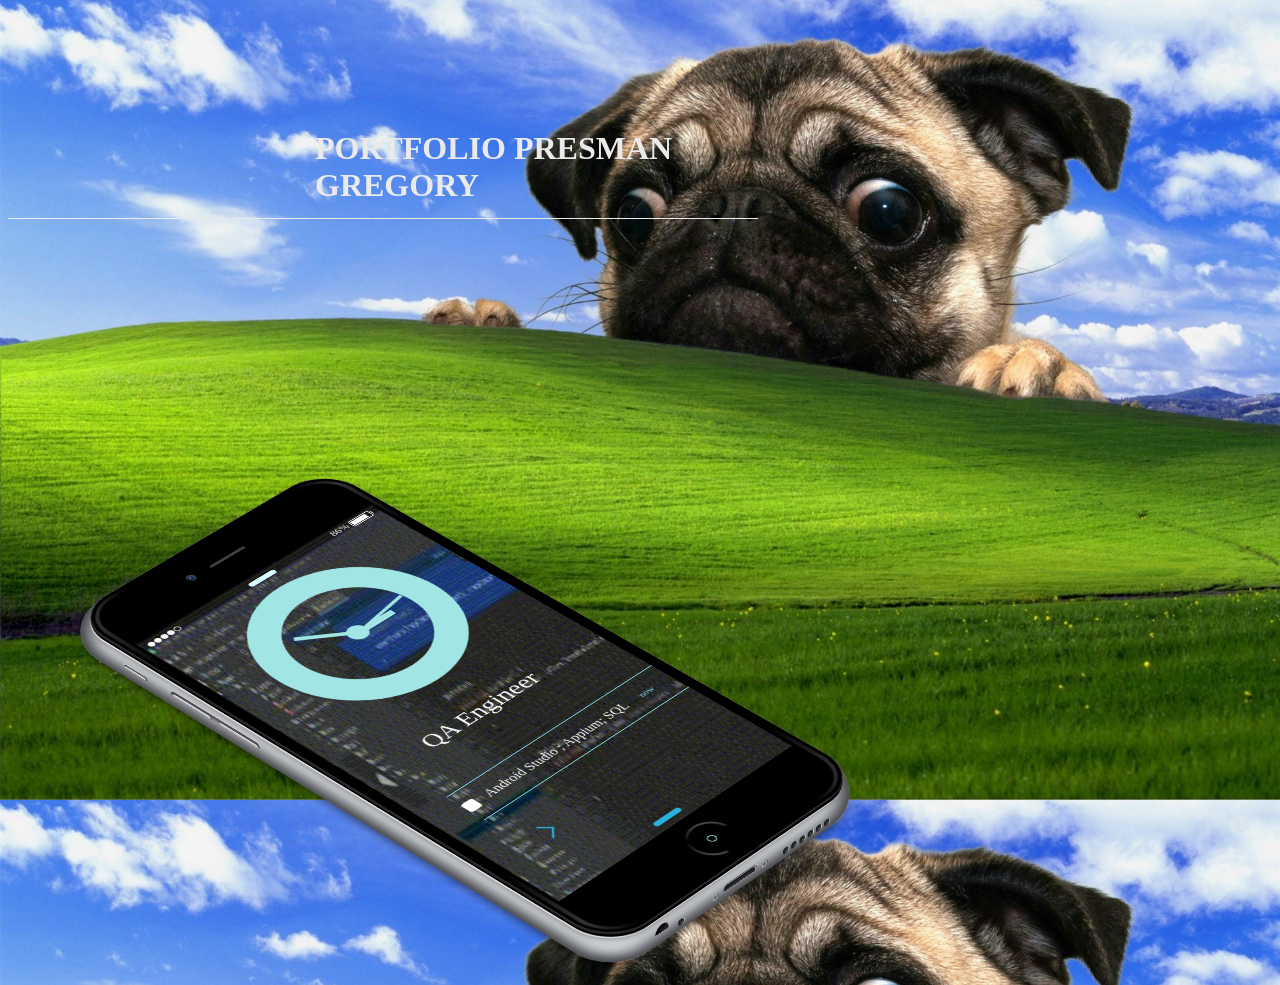
==== index.html @ 66031524 "Add files via upload" ====
<!DOCTYPE html>
<html lang="en" >
<head>
  <meta charset="UTF-8">
  <title>CodePen - Phone</title>
  <link rel='stylesheet' href='https://cdnjs.cloudflare.com/ajax/libs/font-awesome/4.4.0/css/font-awesome.min.css'><link rel="stylesheet" href="./style.css">

</head>
<body>
<!-- partial:index.partial.html -->
<h1 id='main'>PORTFOLIO PRESMAN GREGORY</h1>
<div id=wrapper>
<div id=iphone>
<div id=shadow></div>
<div id=side></div>
<div id=lines>
<div>
<div>
<div></div>
</div>
</div>
<div>
<div>
<div></div>
</div>
</div>
</div>
<div id=toggler>
<div></div>
</div>
<div id=aux></div>
<div id=lightning></div>
<div id=bottom-speaker>
<div></div>
<div></div>
<div></div>
<div></div>
<div></div>
<div></div>
<div></div>
</div>
<div id=skrews>
<div></div>
<div></div>
</div>
<div id=volume>
<div></div>
<div></div>
</div>
<div id=front>
<div id=front-cover></div>
<div id=camera>
<div></div>
</div>
<div id=speaker></div>
<div id=screen>

  <div class="description">
  <img src="images/A11.gif" width="370" height="655">
</div>
<div id=reminder>
<div></div>
<div> Android Studio ; Appium; SQL</div>
<div>now</div>
</div>
<div id=circle></div>
<div id=time><div id=clock>
<div id=hours></div>
<div id=minutes></div>
<div id=seconds></div>
</div></div>
<div id=date>QA Engineer</div>
<div id=bottom></div>
<div id=top></div>
<div id=slide>
<div></div>
<p>slide to unlock</p>
</div>
<div id=signal>
<div></div>
<div></div>
<div></div>
<div></div>
<div></div>
</div>
<div id=battery>
<div>86%</div>
<div>
<div></div>
<div></div>
</div>
</div>
</div>
<div id=home>
<div><div class=pulse></div>
</div><menu>
<li><a href=https://github.com/TestKeeper><span aria-hidden=true class="fa fa-github fa-spin" style=color:white></a></li>
<li><span aria-hidden=true class="fa fa-phone" style=color:white></a></li>
<li><a href=https://github.com/TestKeeper?tab=repositories><span aria-hidden=true class="fa fa-cogs fa-spin" style=color:white></a></li>
<li><span aria-hidden=true class="fa fa-envelope" style=color:white></a></li>
<li><a https://career.habr.com/testkeeper<span aria-hidden=true class="fa fa-globe fa-spin" style=color:white></a></li>
<li><span aria-hidden=true class="fa fa-shopping-cart" style=color:white></a></li>
</menu>
</div>
</div>
</div>
</div>
</div>
<!-- partial -->
  <script  src="./script.js"></script>

</body>
</html>
---- style.css ----
@font-face {
  font-family: Helvetica;
  src: url(https://s3-us-west-2.amazonaws.com/s.cdpn.io/164210/HelveticaNeue-UltraLight.otf) format('TrueType');
  font-weight: 500
}
::-webkit-scrollbar{width: 8px;}::-webkit-scrollbar-track{background: #7F8C8D;}::-webkit-scrollbar-thumb{background: #7F8C8D;}::-webkit-scrollbar-thumb:hover{background: #fff;}

body {
  background-image: url("./images/B3.jpg");
    
background-size: 100% auto;
    height:160px;
    padding-left:280px;
    padding-top:50px;
    width:470px;
    color: #eaeaea;
    border-bottom:1px solid #eaeaea;
}

#main{
  padding-bottom: 10px;
  padding-left: 15px;
  padding-right:10px;
  padding-top:60px;
  margin:12px
  }

#wrapper {
  height: 152px;
  width: 800px;
  margin-left: -700px;
  margin-top: 5px;
  position: absolute;
  perspective: 6000px;
  top: 50%;
  left: 60%
}

#iphone {
  height: 760px;
  width: 372px;
  border-radius: 50px;
  position: absolute;
  background: 0;
  box-shadow: none;
  left: 206px;
  top: -140px;
  transform: rotateX(54deg) rotateZ(-46deg);
  transform-style: preserve-3d
}

#side {
  background: #cdd0d5;
  width: 393px;
  height: 780px;
  border-top-left-radius: 77px;
  border-bottom-left-radius: 49px;
  border-bottom-right-radius: 86px;
  border-top-right-radius: 70px;
  position: absolute;
  top: 5px;
  left: -26px;
  box-shadow: inset #3d3e42 0 0 15px 9px
}

#front {
  width: 362px;
  height: 750px;
  border-radius: 49px;
  position: absolute;
  background-image: -webkit-linear-gradient(-27deg, #444, #000 10%, #000 42%, #333, #000 57%, #000 91%, #444);
  left: 5px;
  top: 5px;
  box-shadow: inset #000 0 0 0 4px, #555 0 0 3px 0, #222 -3px 2px, #000 -5px 5px, #E0E0E0 -7px 6px 1px, #6D6D6D -7px 6px 9px;
  transform: translateZ(1px)
}

#front-cover {
  width: 344px;
  height: 734px;
  background: #000;
  border-radius: 39px;
  position: absolute;
  top: 8px;
  left: 9px
}

#home {
  position: absolute;
  width: 52px;
  height: 52px;
  border-radius: 50%;
  background: linear-gradient(32deg, #666, #000, #666);
  top: 684px;
  left: 160px
}

#home div {
  background: #000;
  border-radius: 50%;
  width: 46px;
  height: 46px;
  position: absolute;
  left: 3px;
  top: 3px
}

#camera {
  width: 11px;
  height: 11px;
  background: #000;
  position: absolute;
  top: 35px;
  left: 124px;
  border-radius: 50%;
  box-shadow: inset #666 -5px 2px 9px -2px
}

#camera div {
  width: 6px;
  height: 6px;
  background: radial-gradient(#E1E4F5, #0D2B69 33%);
  background-position: -1px -1px;
  position: absolute;
  top: 3px;
  left: 3px;
  border-radius: 50%
}

#speaker {
  width: 50px;
  height: 4px;
  border-radius: 2px;
  background: #555;
  position: absolute;
  top: 39px;
  left: 156px;
  box-shadow: inset #222 0 0 4px
}

#volume {
  height: 128px;
  width: 11px;
  border-radius: 10px;
  position: absolute;
  background: #f9f9fa;
  top: 171px;
  left: -20px;
  transform: rotateY(95deg);
  transform-style: preserve-3d;
  box-shadow: inset #292a2f 4px 0 8px 1px, #D5D5D5 -1px 0 2px
}

#volume div {
  width: 8px;
  height: 55px;
  background: #bbbcc0;
  border-radius: 10px;
  position: absolute;
  box-shadow: #eee -1px 1px, #777 -1px 3px, #505057 -3px 3px, inset #909197 -3px 0 3px
}

#volume div:first-child {
  top: 2px;
  left: 4px
}

#volume div:last-child {
  top: 69px;
  left: 4px
}

#toggler {
  height: 34px;
  width: 8px;
  border-radius: 10px;
  position: absolute;
  background: #2b2c31;
  top: 105px;
  left: -20px;
  transform: rotateY(95deg);
  transform-style: preserve-3d;
  box-shadow: inset #292a2f 4px 0 8px 1px, #D5D5D5 -1px 0 2px
}

#toggler div {
  width: 4px;
  height: 31px;
  background: #bbbcc0;
  border-radius: 10px;
  position: absolute;
  box-shadow: #eee -1px 1px, #777 -2px 3px, #505057 -3px 3px, inset #909197 -3px 0 3px;
  top: -1px;
  left: 3px
}

#aux {
  width: 19px;
  height: 19px;
  background: #3b3b3b;
  border-radius: 50%;
  transform: rotateX(90deg) translateZ(1px);
  transform-style: preserve-3d;
  position: absolute;
  top: 766px;
  left: 45px;
  box-shadow: inset #000 6px -3px 10px 1px, #C7C7C7 1px 0 1px
}

#lightning {
  width: 48px;
  height: 12px;
  border-radius: 10px;
  background: #3f3f3f;
  transform: rotateX(90deg) translate3d(0px, 1px, 0px);
  top: 771px;
  position: absolute;
  left: 139px;
  box-shadow: inset #8e8f94 -1px 1px 0 2px, #515258 0 0 0 1px, inset #000 0 -3px 10px, #DADADA 1px 0 0 1px
}

#bottom-speaker {
  position: absolute;
  transform: rotateX(90deg);
  top: 781px;
  left: 70px
}

#bottom-speaker div {
  width: 8px;
  height: 8px;
  border-radius: 50%;
  background: #6c6d72;
  position: absolute;
  box-shadow: inset #000 1px -1px 4px 1px, #DADADA 1px 0
}

#bottom-speaker div:nth-child(2) {
  left: 150px
}

#bottom-speaker div:nth-child(3) {
  left: 162px
}

#bottom-speaker div:nth-child(4) {
  left: 174px
}

#bottom-speaker div:nth-child(5) {
  left: 186px
}

#bottom-speaker div:nth-child(6) {
  left: 198px
}

#bottom-speaker div:nth-child(7) {
  left: 210px
}

#skrews {
  position: absolute;
  top: 780px;
  left: 120px;
  transform: rotateX(90deg)
}

#skrews div {
  position: absolute;
  width: 8px;
  height: 8px;
  background: #5f5c5c;
  border-radius: 50%;
  top: 0;
  z-index: 4;
  box-shadow: inset #999aa0 0 0 0 2px, #444 1px 0
}

#skrews div:last-child {
  left: 70px
}

#lines {
  position: absolute;
  top: 82px;
  left: -32px
}

#lines>div:last-child {
  top: 634px
}

#lines div {
  width: 7px;
  height: 11px;
  position: absolute;
  transform-style: preserve-3d;
  transform-origin: 100% 100%
}

#lines>div {
  background: linear-gradient(right, #393A3C, #5A595E);
  transform: rotateY(90deg)
}

#lines>div>div {
  background: linear-gradient(right, #5A595E, #87868A);
  transform: rotateY(17deg);
  left: -6px
}

#lines>div>div>div {
  background: linear-gradient(right, #87868A, #A8A6AD);
  transform: rotateY(17deg);
  left: -6px
}

#shadow {
  width: 350px;
  height: 755px;
  background: black;
  position: absolute;
  top: 5px;
  left: 0;
  transform: translateZ(-17px);
  transform-style: preserve-3d;
  box-shadow: #000 0 0 10px 15px;
  opacity: .4;
  border-top-left-radius: 76px;
  border-top-right-radius: 200px;
  border-bottom-left-radius: 40px;
  border-bottom-right-radius: 56px
}

#screen {
  background: linear-gradient(#A1E5E5, #1987AA);
  width: 336px;
  height: 589px;
  position: absolute;
  top: 80px;
  left: 13px;
  font-weight: 300;
  color: #fff;
  background-size: 200% 100%;
  overflow: hidden
}

#time {
  font-size: 86px;
  left: 57px;
  top: 37px;
  position: absolute
}

#date {
  font-size: 30px;
  left: 85px;
  top: 310px;
  position: absolute
}

#bottom {
  width: 37px;
  height: 7px;
  border-radius: 5px;
  background: #2ab1db;
  position: absolute;
  top: 573px;
  left: 149px
}

#top {
  width: 37px;
  height: 7px;
  border-radius: 5px;
  background: #d7ffff;
  position: absolute;
  top: 10px;
  left: 149px
}

#slide {
  position: absolute;
  top: 489px;
  left: 88px;
  font-size: 28px;
  color: #2ab1db;
  background: linear-gradient(left, #2EC4F3 30%, #fff, #2EC4F3 70%);
  -webkit-background-clip: text;
  -webkit-text-fill-color: transparent;
  background-size: 350px;
  animation: slide 5s linear infinite;
  font-size: 15px
}

@keyframes slide {
  0% {
    background-position: 100px 0
  }
  40% {
    background-position: 440px 0
  }
  100% {
    background-position: 440px 0
  }
}

#slide div {
  transform: rotate(135deg);
  border-left: 2px solid #2ab1db;
  border-top: 2px solid #2ab1db;
  width: 15px;
  height: 15px;
  position: absolute;
  left: -29px;
  top: 10px
}

#signal {
  position: absolute;
  top: 9px;
  left: 7px
}

#signal div {
  width: 6px;
  height: 6px;
  border-radius: 50%;
  background: #fff;
  border: 1px solid #fff;
  position: absolute
}

#signal div:nth-child(2) {
  left: 9px
}

#signal div:nth-child(3) {
  left: 18px
}

#signal div:nth-child(4) {
  left: 27px
}

#signal div:nth-child(5) {
  left: 36px;
  background: 0
}

#battery {
  position: absolute;
  top: 3px;
  left: 270px;
  font-size: 13px
}

#battery>div:last-child {
  width: 27px;
  height: 9px;
  border: 1px solid #fff;
  position: absolute;
  top: 4px;
  left: 27px;
  border-radius: 2px
}

#battery div div:first-child {
  width: 21px;
  height: 7px;
  background: #fff;
  position: absolute;
  top: 1px;
  left: 1px
}

#battery div div:last-child {
  width: 1px;
  height: 6px;
  background: #FFF;
  position: absolute;
  left: 29px;
  top: 2px;
  border-radius: 0 1px 1px 0
}

#reminder {
  position: absolute;
  top: 400px;
  left: 40px;
  width: 296px;
  height: 50px;
  border-top: 1px solid #86e2f0;
  border-bottom: 1px solid #86e2f0;
  line-height: 50px;
  font-weight: 400;
  opacity: 0;
  animation: reminder .1s linear forwards 5s
}

#reminder div:first-child {
  background: #fff;
  width: 16px;
  height: 16px;
  border-radius: 3px;
  position: absolute;
  top: 18px
}

#reminder div:nth-child(2) {
  position: absolute;
  left: 30px
}

#reminder div:last-child {
  position: absolute;
  left: 251px;
  font-size: 11px;
  color: #86e2f0
}

@keyframes reminder {
  100% {
    opacity: 1
  }
}

#awwwards {
  position: absolute;
  bottom: 30px;
  left: 70px
}

#awwwards a {
  color: #444;
  text-decoration: none;
  border-bottom: 1px solid #888
}

#coolors {
  position: absolute;
  bottom: 30px;
  right: 30px;
  color: #444;
  text-decoration: none;
  border-bottom: 1px solid #888;
  animation: coolors 1s infinite;
  opacity: 1
}

@keyframes coolors {
  50% {
    right: 40px
  }
}

#clock {
  box-sizing: border-box;
  width: 225px;
  height: 225px;
  border: 35px solid #a1e5e5;
  border-radius: 50%;
  margin: 0 auto;
  -webkit-transform: rotate(-90deg);
  -ms-transform: rotate(-90deg);
  transform: rotate(-90deg)
}

#clock:after {
  content: "";
  display: block;
  position: absolute;
  top: 50%;
  left: 50%;
  background: black;
  border: 12px solid #a1e5e5;
  border-radius: 50%;
  -webkit-transform: translate(-50%, -50%);
  -ms-transform: translate(-50%, -50%);
  transform: translate(-50%, -50%)
}

#hours,
#minutes,
#seconds {
  position: absolute;
  top: 0;
  right: 0;
  bottom: 0;
  left: 0
}

#hours:after,
#hours:after,
#hours:after,
#minutes:after,
#minutes:after,
#minutes:after,
#seconds:after,
#seconds:after,
#seconds:after {
  content: "";
  display: block;
  margin: 50% 50%;
  width: 50%;
  -webkit-transform-origin: left top;
  -ms-transform-origin: left top;
  transform-origin: left top;
  -webkit-animation: clock linear infinite;
  animation: clock linear infinite
}

#hours:after {
  width: 30%;
  outline: 4px solid #a1e5e5;
  -webkit-animation-duration: 86400s;
  animation-duration: 86400s
}

#minutes:after {
  width: 40%;
  outline: 3px solid #a1e5e5;
  -webkit-animation-duration: 3600s;
  animation-duration: 3600s
}

#seconds:after {
  width: 48%;
  outline: 2px solid #a1e5e5;
  -webkit-animation-duration: 60s;
  animation-duration: 60s
}

@-webkit-keyframes clock {
  0% {
    -webkit-transform: rotate(0deg);
    transform: rotate(0deg)
  }
  100% {
    -webkit-transform: rotate(360deg);
    transform: rotate(360deg)
  }
}

@keyframes clock {
  0% {
    -webkit-transform: rotate(0deg);
    transform: rotate(0deg)
  }
  100% {
    -webkit-transform: rotate(360deg);
    transform: rotate(360deg)
  }
}

.pulse {
  position: absolute;
  display: block;
  width: 10px;
  height: 10px;
  background: #a1e5e5;
  border-radius: 50%;
  top: 80px;
  left: 90px;
  margin-left: 15px;
  margin-top: 15px
}

.pulse:before,
.pulse:after {
  content: "";
  position: absolute;
  box-sizing: border-box;
  width: 10px;
  height: 10px;
  border: 1px solid #a1e5e5;
  border-radius: 50%
}

.pulse:before {
  -webkit-animation: blip1 1s infinite cubic-bezier(0, 0.6, 1, 0.6);
  animation: blip1 1s infinite cubic-bezier(0, 0.6, 1, 0.6)
}

.pulse:after {
  -webkit-animation: blip2 1s infinite linear;
  animation: blip2 1s infinite linear
}

@-webkit-keyframes blip1 {
  to {
    -webkit-transform: scale(3);
    transform: scale(3);
    opacity: 0
  }
}

@keyframes blip1 {
  to {
    -webkit-transform: scale(3);
    transform: scale(3);
    opacity: 0
  }
}

@-webkit-keyframes blip2 {
  to {
    -webkit-transform: scale(2);
    transform: scale(2);
    opacity: 0
  }
}

@keyframes blip2 {
  to {
    -webkit-transform: scale(2);
    transform: scale(2);
    opacity: 0
  }
}

menu {
  -webkit-transition: all .25s ease-in-out;
  transition: all .25s ease-in-out;
  -webkit-transition-delay: .75s;
  transition-delay: .75s;
  -ms-transform: rotate(0deg);
  -webkit-transform: rotate(0deg);
  transform: rotate(0deg);
  background-color: transparent;
  margin: -45px 0 0 -45px;
  position: absolute;
  width: 90px;
  height: 90px;
  border-radius: 50%;
  cursor: pointer;
  left: 50%;
  top: 50%
}

menu:before,
menu:after {
  content: "";
  z-index: 2;
  position: absolute;
  width: 3px;
  height: 22.5px;
  cursor: pointer;
  background-color: transparent;
  top: 50%;
  left: 50%
}

menu:before {
  -ms-transform: translate(-50%, -50%) rotate(-90deg);
  -webkit-transform: translate(-50%, -50%) rotate(-90deg);
  transform: translate(-50%, -50%) rotate(-90deg)
}

menu:after {
  -ms-transform: translate(-50%, -50%) rotate(0deg);
  -webkit-transform: translate(-50%, -50%) rotate(0deg);
  transform: translate(-50%, -50%) rotate(0deg)
}

menu li {
  -webkit-transition: all .25s ease-in-out;
  transition: all .25s ease-in-out;
  -webkit-transition-delay: .75s;
  transition-delay: .75s;
  width: 59.4px;
  height: 59.4px;
  margin: -29.7px 0 0 -29.7px;
  opacity: 0;
  text-align: center;
  font-size: 18px;
  font-family: Helvetica, sans-serif;
  font-weight: 100;
  line-height: 59.4px;
  color: #fbfdff;
  border-radius: 50%;
  background-color: #1987aa;
  list-style-type: none;
  position: absolute;
  z-index: 1;
  left: 50%;
  top: 50%
}

menu li li:nth-of-type(1) {
  -ms-transform: rotate(0deg) translate(0, 0);
  -webkit-transform: rotate(0deg) translate(0, 0);
  transform: rotate(0deg) translate(0, 0)
}

menu li li:nth-of-type(2) {
  -ms-transform: rotate(60deg) translate(0, 0);
  -webkit-transform: rotate(60deg) translate(0, 0);
  transform: rotate(60deg) translate(0, 0)
}

menu li li:nth-of-type(3) {
  -ms-transform: rotate(120deg) translate(0, 0);
  -webkit-transform: rotate(120deg) translate(0, 0);
  transform: rotate(120deg) translate(0, 0)
}

menu li li:nth-of-type(4) {
  -ms-transform: rotate(180deg) translate(0, 0);
  -webkit-transform: rotate(180deg) translate(0, 0);
  transform: rotate(180deg) translate(0, 0)
}

menu li li:nth-of-type(5) {
  -ms-transform: rotate(240deg) translate(0, 0);
  -webkit-transform: rotate(240deg) translate(0, 0);
  transform: rotate(240deg) translate(0, 0)
}

menu li li:nth-of-type(6) {
  -ms-transform: rotate(300deg) translate(0, 0);
  -webkit-transform: rotate(300deg) translate(0, 0);
  transform: rotate(300deg) translate(0, 0)
}

menu:hover {
  -ms-transform: rotate(180deg);
  -webkit-transform: rotate(180deg);
  transform: rotate(180deg);
  -webkit-transition-delay: 0s;
  transition-delay: 0s
}

menu:hover li {
  -webkit-transition-delay: 0s;
  transition-delay: 0s;
  opacity: 1
}

menu:hover li:nth-of-type(1) {
  -ms-transform: rotate(-180deg) translate(0, -90px);
  -webkit-transform: rotate(-180deg) translate(0, -90px);
  transform: rotate(-180deg) translate(0, -90px)
}

menu:hover li:nth-of-type(2) {
  -ms-transform: rotate(-120deg) translate(0, -90px);
  -webkit-transform: rotate(-120deg) translate(0, -90px);
  transform: rotate(-120deg) translate(0, -90px)
}

menu:hover li:nth-of-type(3) {
  -ms-transform: rotate(-60deg) translate(0, -90px);
  -webkit-transform: rotate(-60deg) translate(0, -90px);
  transform: rotate(-60deg) translate(0, -90px)
}

menu:hover li:nth-of-type(4) {
  -ms-transform: rotate(0deg) translate(0, -90px);
  -webkit-transform: rotate(0deg) translate(0, -90px);
  transform: rotate(0deg) translate(0, -90px)
}

menu:hover li:nth-of-type(5) {
  -ms-transform: rotate(60deg) translate(0, -90px);
  -webkit-transform: rotate(60deg) translate(0, -90px);
  transform: rotate(60deg) translate(0, -90px)
}

menu:hover li:nth-of-type(6) {
  -ms-transform: rotate(120deg) translate(0, -90px);
  -webkit-transform: rotate(120deg) translate(0, -90px);
  transform: rotate(120deg) translate(0, -90px)
}
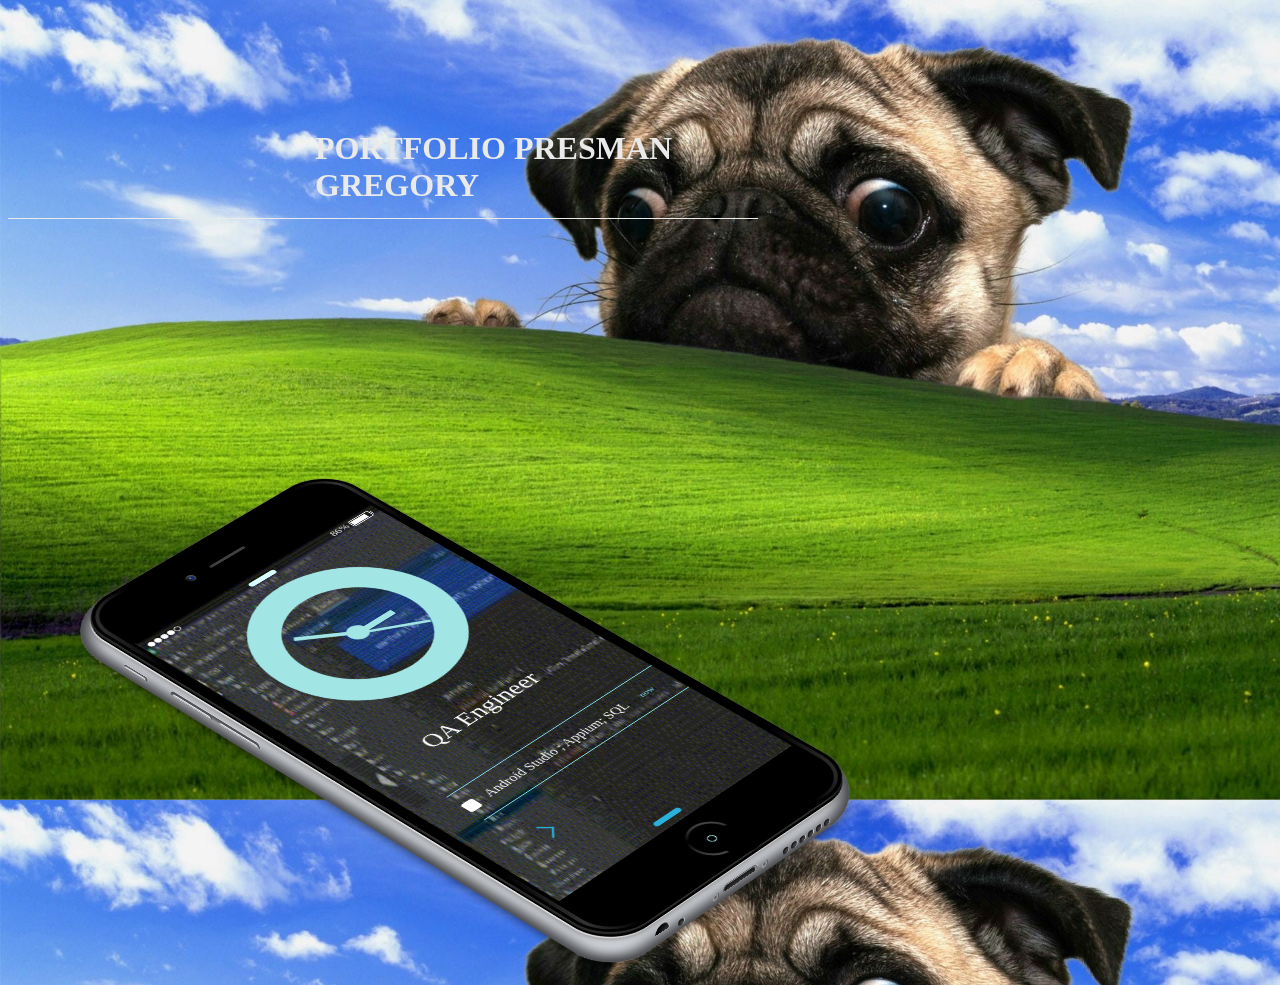
==== commit 0b58be08: "Update index.html" ====
--- a/index.html
+++ b/index.html
@@ -98,7 +98,7 @@
 <li><span aria-hidden=true class="fa fa-phone" style=color:white></a></li>
 <li><a href=https://github.com/TestKeeper?tab=repositories><span aria-hidden=true class="fa fa-cogs fa-spin" style=color:white></a></li>
 <li><span aria-hidden=true class="fa fa-envelope" style=color:white></a></li>
-<li><a https://career.habr.com/testkeeper<span aria-hidden=true class="fa fa-globe fa-spin" style=color:white></a></li>
+<li><a href=https://career.habr.com/testkeeper<span aria-hidden=true class="fa fa-globe fa-spin" style=color:white></a></li>
 <li><span aria-hidden=true class="fa fa-shopping-cart" style=color:white></a></li>
 </menu>
 </div>
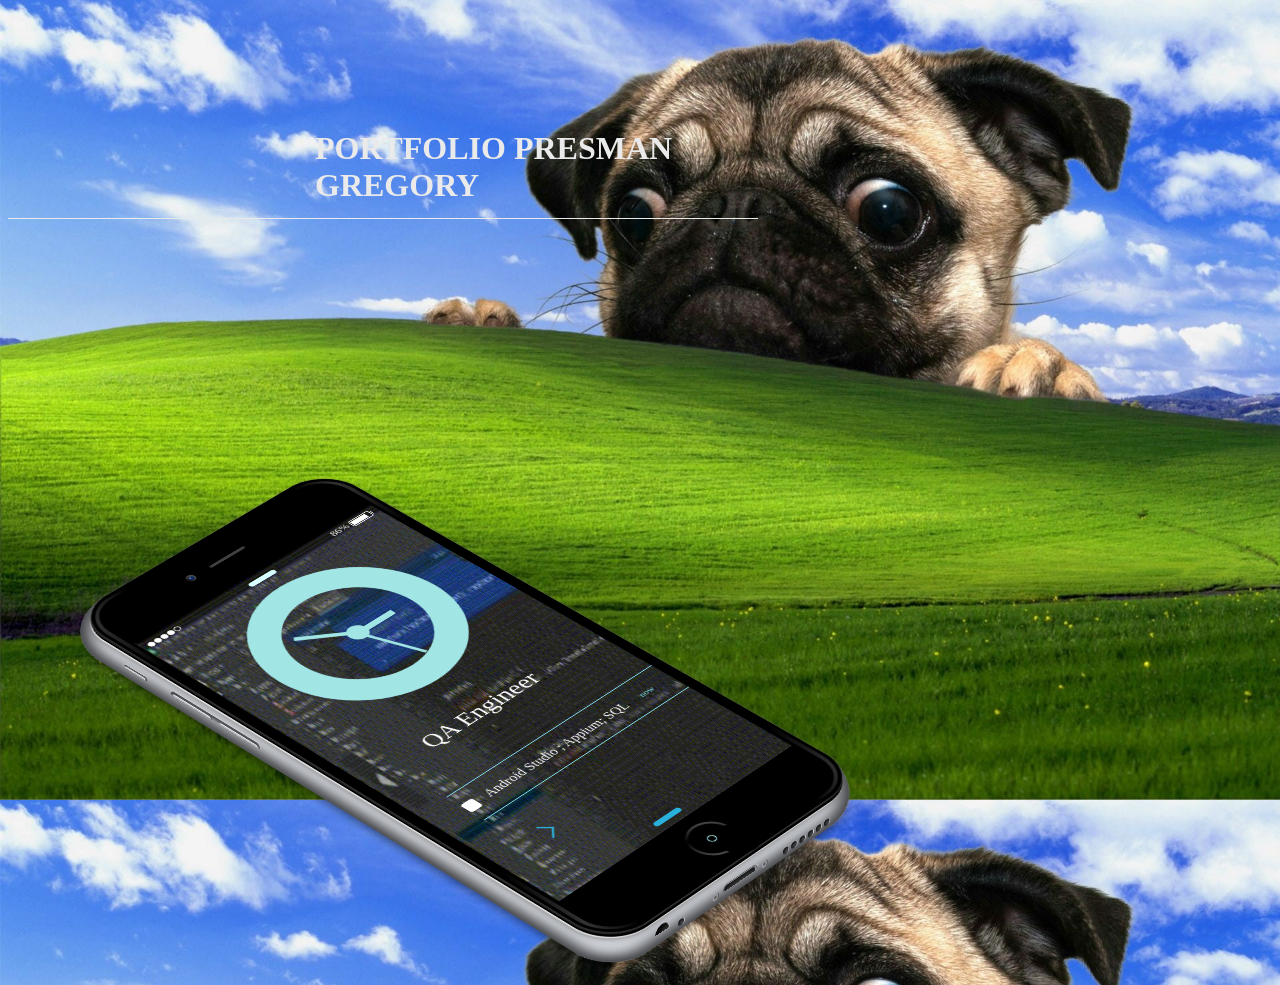
==== commit 623a0f3e: "Update index.html" ====
--- a/index.html
+++ b/index.html
@@ -98,7 +98,7 @@
 <li><span aria-hidden=true class="fa fa-phone" style=color:white></a></li>
 <li><a href=https://github.com/TestKeeper?tab=repositories><span aria-hidden=true class="fa fa-cogs fa-spin" style=color:white></a></li>
 <li><span aria-hidden=true class="fa fa-envelope" style=color:white></a></li>
-<li><a href=https://career.habr.com/testkeeper<span aria-hidden=true class="fa fa-globe fa-spin" style=color:white></a></li>
+<li><a href=https://career.habr.com/testkeeper><span aria-hidden=true class="fa fa-globe fa-spin" style=color:white></a></li>
 <li><span aria-hidden=true class="fa fa-shopping-cart" style=color:white></a></li>
 </menu>
 </div>
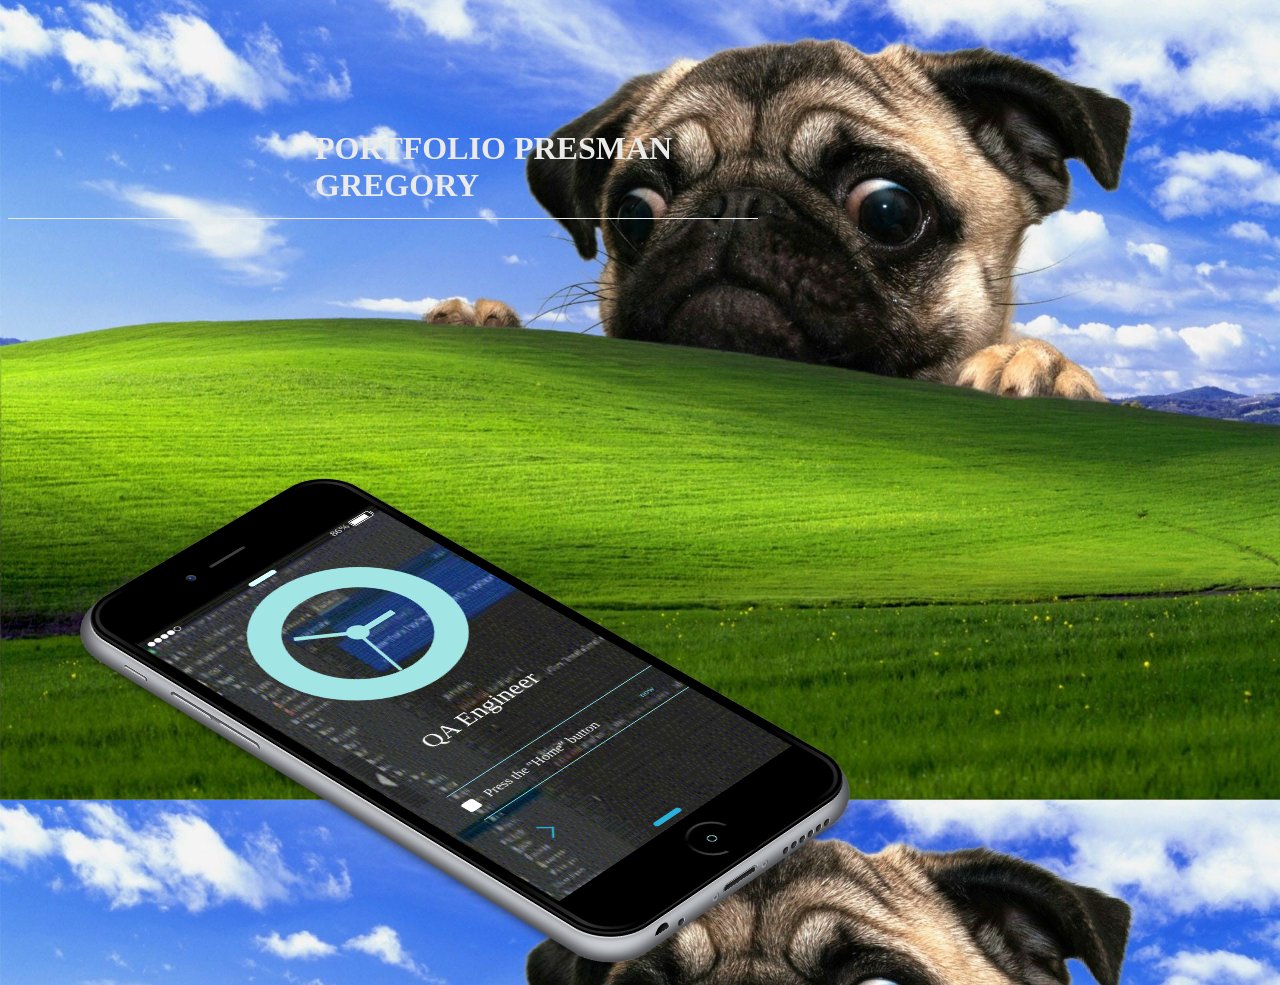
==== commit aac1fb31: "Update index.html" ====
--- a/index.html
+++ b/index.html
@@ -60,7 +60,7 @@
 </div>
 <div id=reminder>
 <div></div>
-<div> Android Studio ; Appium; SQL</div>
+<div> Press the "Home" button </div>
 <div>now</div>
 </div>
 <div id=circle></div>
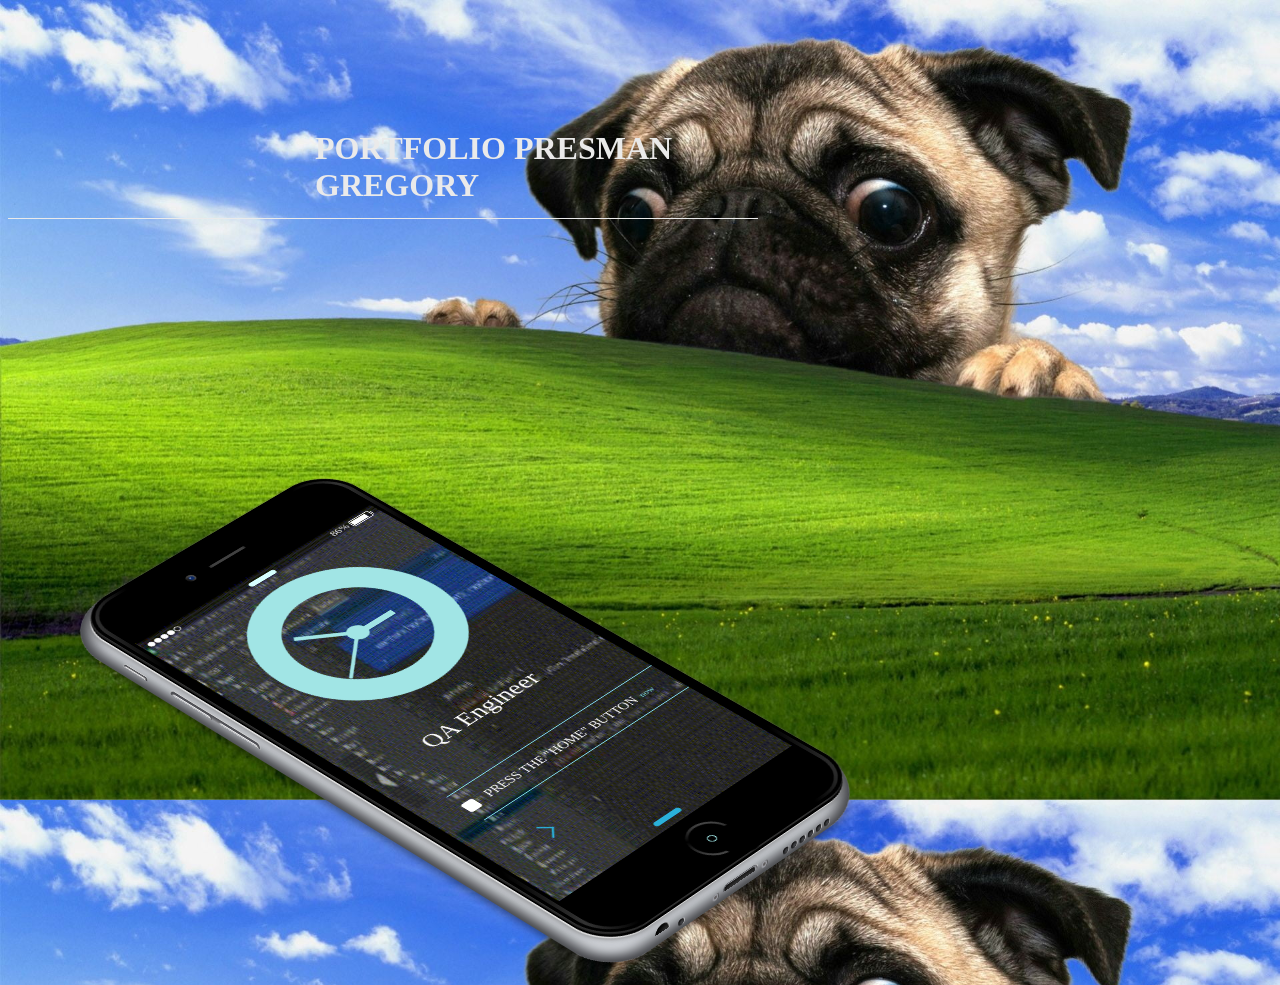
==== commit 7a4870e5: "Update index.html" ====
--- a/index.html
+++ b/index.html
@@ -60,7 +60,7 @@
 </div>
 <div id=reminder>
 <div></div>
-<div> Press the "Home" button </div>
+<div> PRESS THE "HOME" BUTTON </div>
 <div>now</div>
 </div>
 <div id=circle></div>
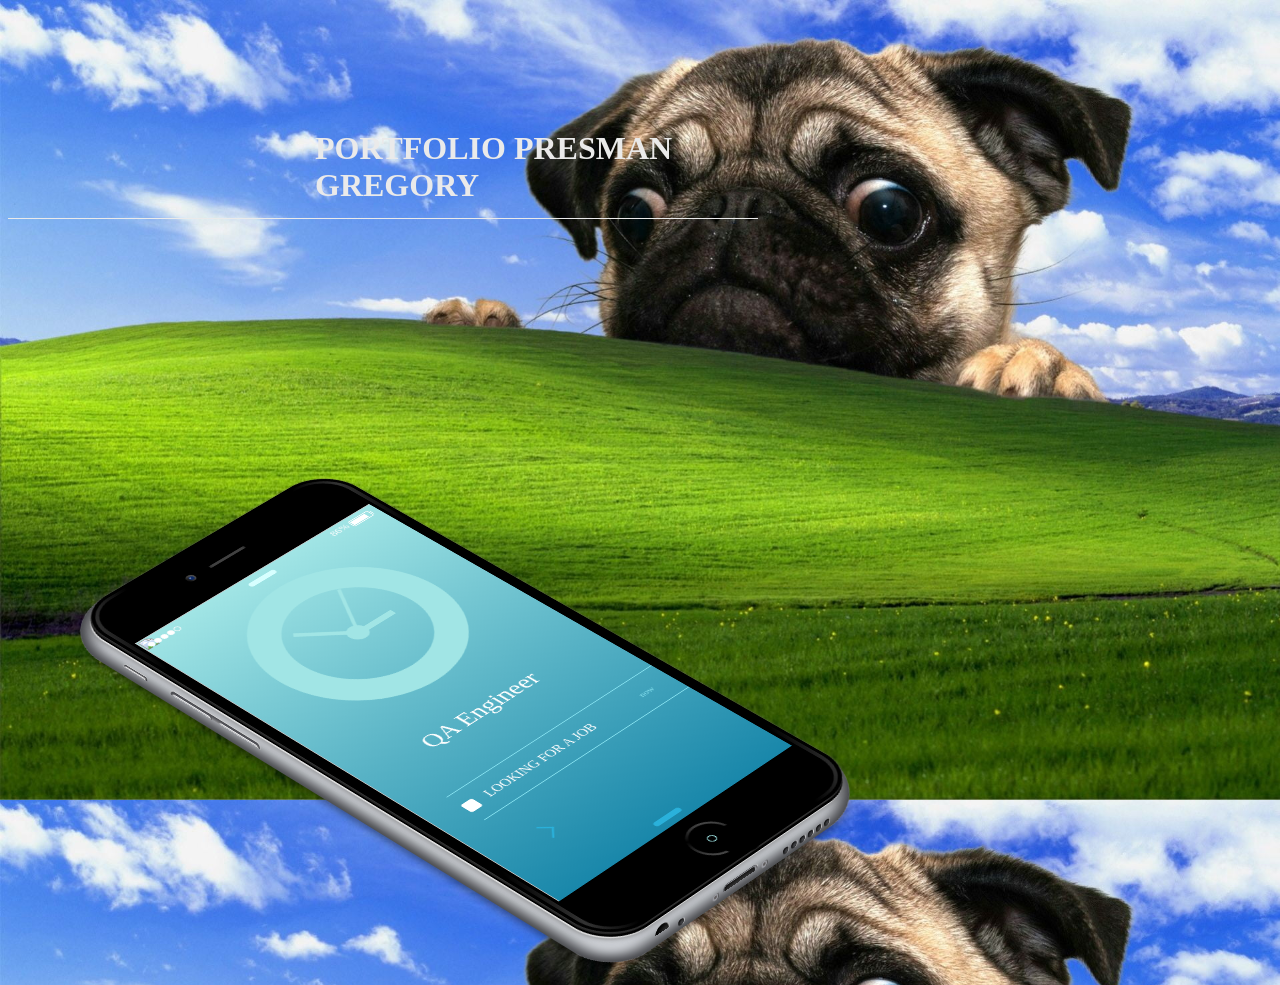
==== commit 658f87a7: "Update index.html" ====
--- a/index.html
+++ b/index.html
@@ -16,7 +16,7 @@
 <div id=lines>
 <div>
 <div>
-<div></div>
+  <div></div>
 </div>
 </div>
 <div>
@@ -54,13 +54,12 @@
 </div>
 <div id=speaker></div>
 <div id=screen>
-
   <div class="description">
-  <img src="images/A11.gif" width="370" height="655">
+  <img src="images/fon.jpg" width="370" height="655">
 </div>
 <div id=reminder>
 <div></div>
-<div> PRESS THE "HOME" BUTTON </div>
+<div> LOOKING FOR A JOB</div>
 <div>now</div>
 </div>
 <div id=circle></div>
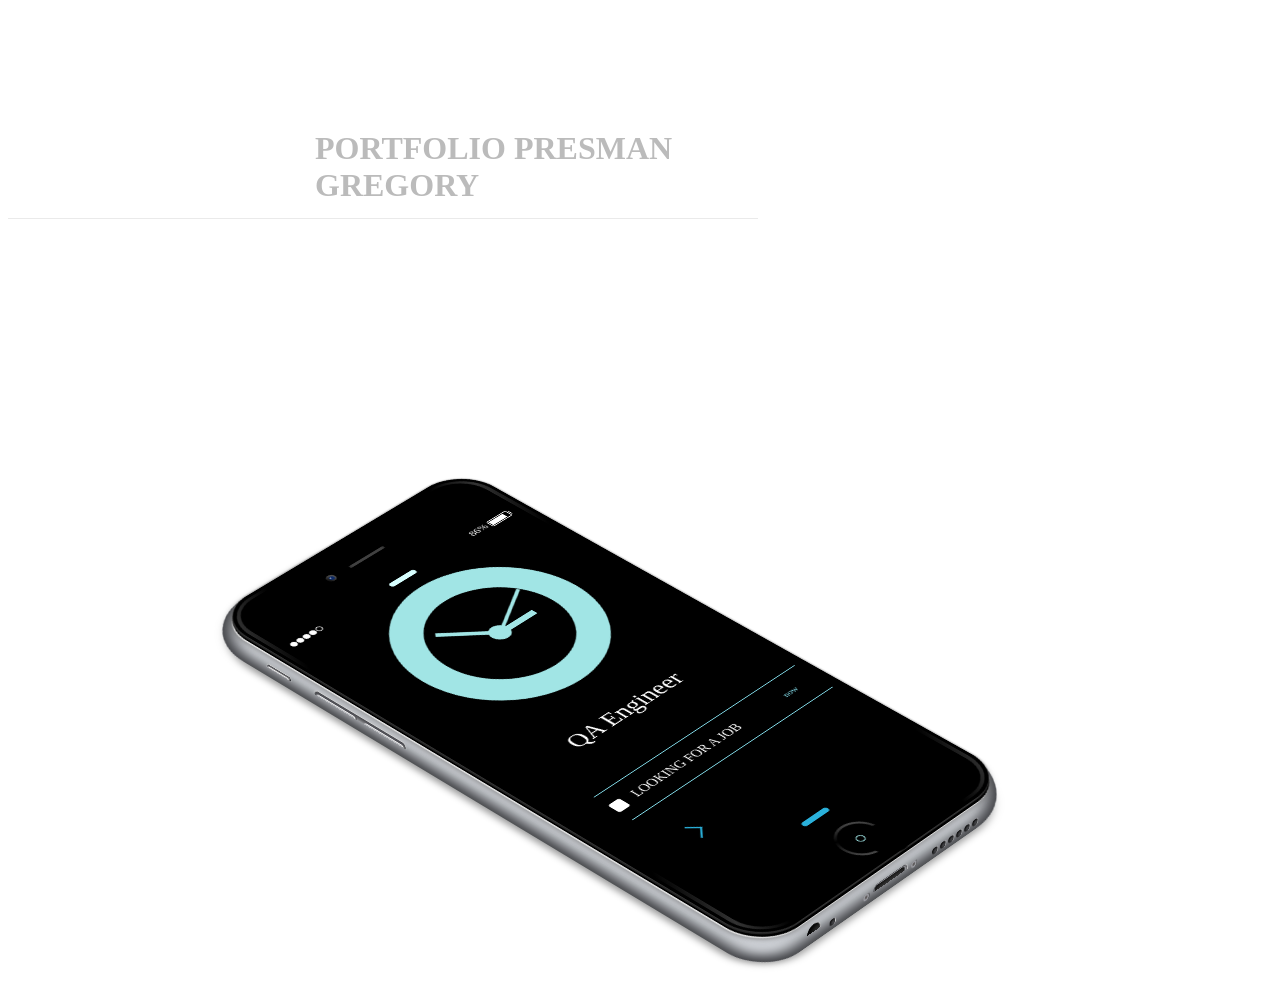
==== commit 7e6e7872: "Add files via upload" ====
--- a/index.html
+++ b/index.html
@@ -4,11 +4,140 @@
   <meta charset="UTF-8">
   <title>CodePen - Phone</title>
   <link rel='stylesheet' href='https://cdnjs.cloudflare.com/ajax/libs/font-awesome/4.4.0/css/font-awesome.min.css'><link rel="stylesheet" href="./style.css">
+  <style>
+    li.a {
+     list-style-type: circle;
+     color: #00a86b;
+     font-size: 25px; 
+    }
+    li.b {
+      list-style-type: square;
+      color:#db7093;
+     font-size: 25px;
+    }
+    li.c {
+      color: #5b92e5;
+     font-size: 25px;
+    }
+    li.d {
+      color: #cd7f32;
+     font-size: 25px;
+    }
+  
+    li.e {
+     list-style-type: circle;
+     color: #1e90ff;
+     font-size: 25px;
+    }
+    li.f {
+      list-style-type: square;
+      color: #000080;
+     font-size: 25px;
+    }
+    li.g {
+      color:#560319;
+     font-size: 25px;
+    }
+    li.h {
+      color: #310062;
+     font-size: 25px;
+    }
+  
+    li.i {
+     list-style-type: circle;
+     color: #00008b;
+     font-size: 25px;
+    }
+    li.j {
+      list-style-type: square;
+      color: #560319;
+     font-size: 25px;
+    }
+    li.k {
+      color: #120a8f;
+     font-size: 25px;
+    }
+    li.l {
+      color: #556832;
+     font-size: 25px;
+    }
+  
+    li.m {
+     list-style-type: circle;
+     color: #b87333;
+     font-size: 25px;
+    }
+    li.n {
+      list-style-type: square;
+      color: #0d0d73;
+     font-size: 25px;
+    }
+    li.o {
+      color: #e88dba;
+     font-size: 25px; 
+    }
+    li.p {
+      color: #e88dba;
+     font-size: 25px;
+    }
 
+  </style>
 </head>
 <body>
 <!-- partial:index.partial.html -->
 <h1 id='main'>PORTFOLIO PRESMAN GREGORY</h1>
+<div id="about"><h2>MY TECH STACK</h2>
+<ul>
+<li class = "a">
+  MySQL
+</li>
+<li class = "b">
+  Git
+</li>
+<li class = "c">
+  Docker
+</li>
+<li class = "d">
+  Apache
+</li>
+<li class = "e">
+  JMeter
+</li>
+<li class = "f">
+  Grafana
+</li>
+<li class = "g">
+  JS
+</li>
+<li class = "h">
+  Cypress
+</li>
+<li class = "i">
+  Playwright
+</li>
+<li class = "j">
+  HTML 
+</li>
+<li class = "k">
+  CSS 
+</li>
+<li class = "l">
+  Postman
+</li>
+<li class = "m">
+  Linux
+</li>
+<li class = "n">
+  Charles
+</li>
+<li class = "o">
+  Fiddler
+</li>
+<li class = "p">
+  Jira
+</li>
+</ul>
+</div>
 <div id=wrapper>
 <div id=iphone>
 <div id=shadow></div>
@@ -16,7 +145,7 @@
 <div id=lines>
 <div>
 <div>
-  <div></div>
+<div></div>
 </div>
 </div>
 <div>
@@ -54,12 +183,13 @@
 </div>
 <div id=speaker></div>
 <div id=screen>
+
   <div class="description">
   <img src="images/fon.jpg" width="370" height="655">
 </div>
 <div id=reminder>
 <div></div>
-<div> LOOKING FOR A JOB</div>
+<div> LOOKING  FOR  A  JOB</div>
 <div>now</div>
 </div>
 <div id=circle></div>
--- a/style.css
+++ b/style.css
@@ -6,16 +6,37 @@
 ::-webkit-scrollbar{width: 8px;}::-webkit-scrollbar-track{background: #7F8C8D;}::-webkit-scrollbar-thumb{background: #7F8C8D;}::-webkit-scrollbar-thumb:hover{background: #fff;}
 
 body {
-  background-image: url("./images/B3.jpg");
-    
-background-size: 100% auto;
+    background-size: 100% auto;
     height:160px;
     padding-left:280px;
     padding-top:50px;
     width:470px;
-    color: #eaeaea;
+    color: #bbb;
     border-bottom:1px solid #eaeaea;
 }
+
+#clickMe {
+  font-family: Georgia,Cambria,"Times New Roman",Times,serif;
+  font-size: 25px;
+  font-weight: bold;
+  border-radius: 15px;
+  background-color: grey;
+  padding: 50px;
+  width: 300px;
+  margin-top: 50px;
+  outline: 0;
+}
+
+#about {
+  height:200px;
+  padding-left:1100px;
+  padding-top:10px;
+  padding-bottom:200px;
+  width:470px;
+  color:#00a86b;
+}
+
+
 
 #main{
   padding-bottom: 10px;
@@ -43,7 +64,7 @@
   position: absolute;
   background: 0;
   box-shadow: none;
-  left: 206px;
+  left: 350px;
   top: -140px;
   transform: rotateX(54deg) rotateZ(-46deg);
   transform-style: preserve-3d
@@ -387,7 +408,6 @@
   font-size: 28px;
   color: #2ab1db;
   background: linear-gradient(left, #2EC4F3 30%, #fff, #2EC4F3 70%);
-  -webkit-background-clip: text;
   -webkit-text-fill-color: transparent;
   background-size: 350px;
   animation: slide 5s linear infinite;
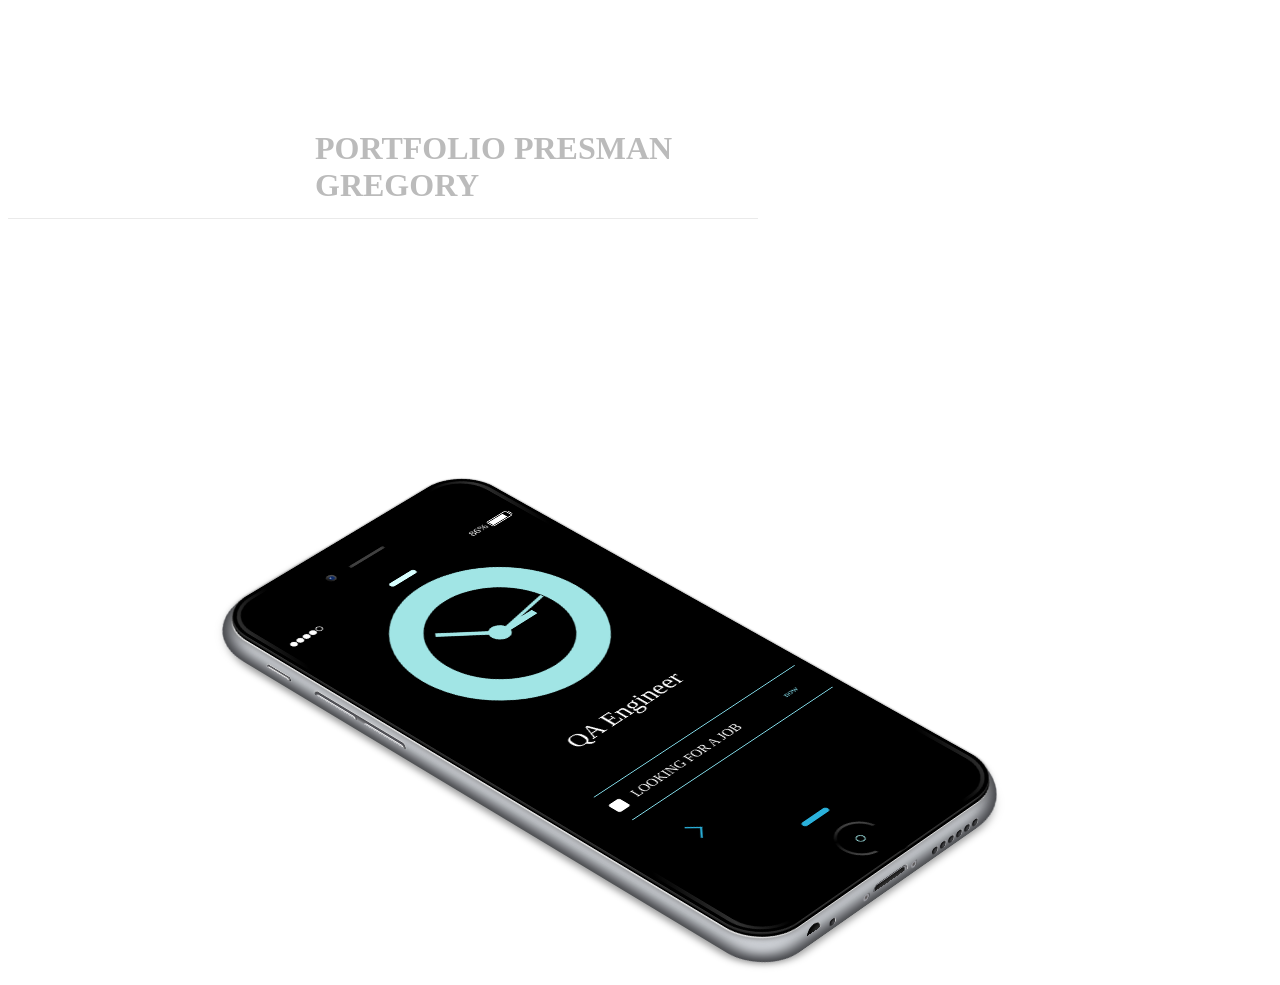
==== commit e14b9dc0: "Update index.html" ====
--- a/index.html
+++ b/index.html
@@ -1,7 +1,15 @@
 <!DOCTYPE html>
 <html lang="en" >
 <head>
-  <meta charset="UTF-8">
+  <!-- Google tag (gtag.js) -->
+<script async src="https://www.googletagmanager.com/gtag/js?id=G-D3NZ7KKBXL"></script>
+<script>
+  window.dataLayer = window.dataLayer || [];
+  function gtag(){dataLayer.push(arguments);}
+  gtag('js', new Date());
+
+  gtag('config', 'G-D3NZ7KKBXL');
+</script><meta charset="UTF-8">
   <title>CodePen - Phone</title>
   <link rel='stylesheet' href='https://cdnjs.cloudflare.com/ajax/libs/font-awesome/4.4.0/css/font-awesome.min.css'><link rel="stylesheet" href="./style.css">
   <style>
